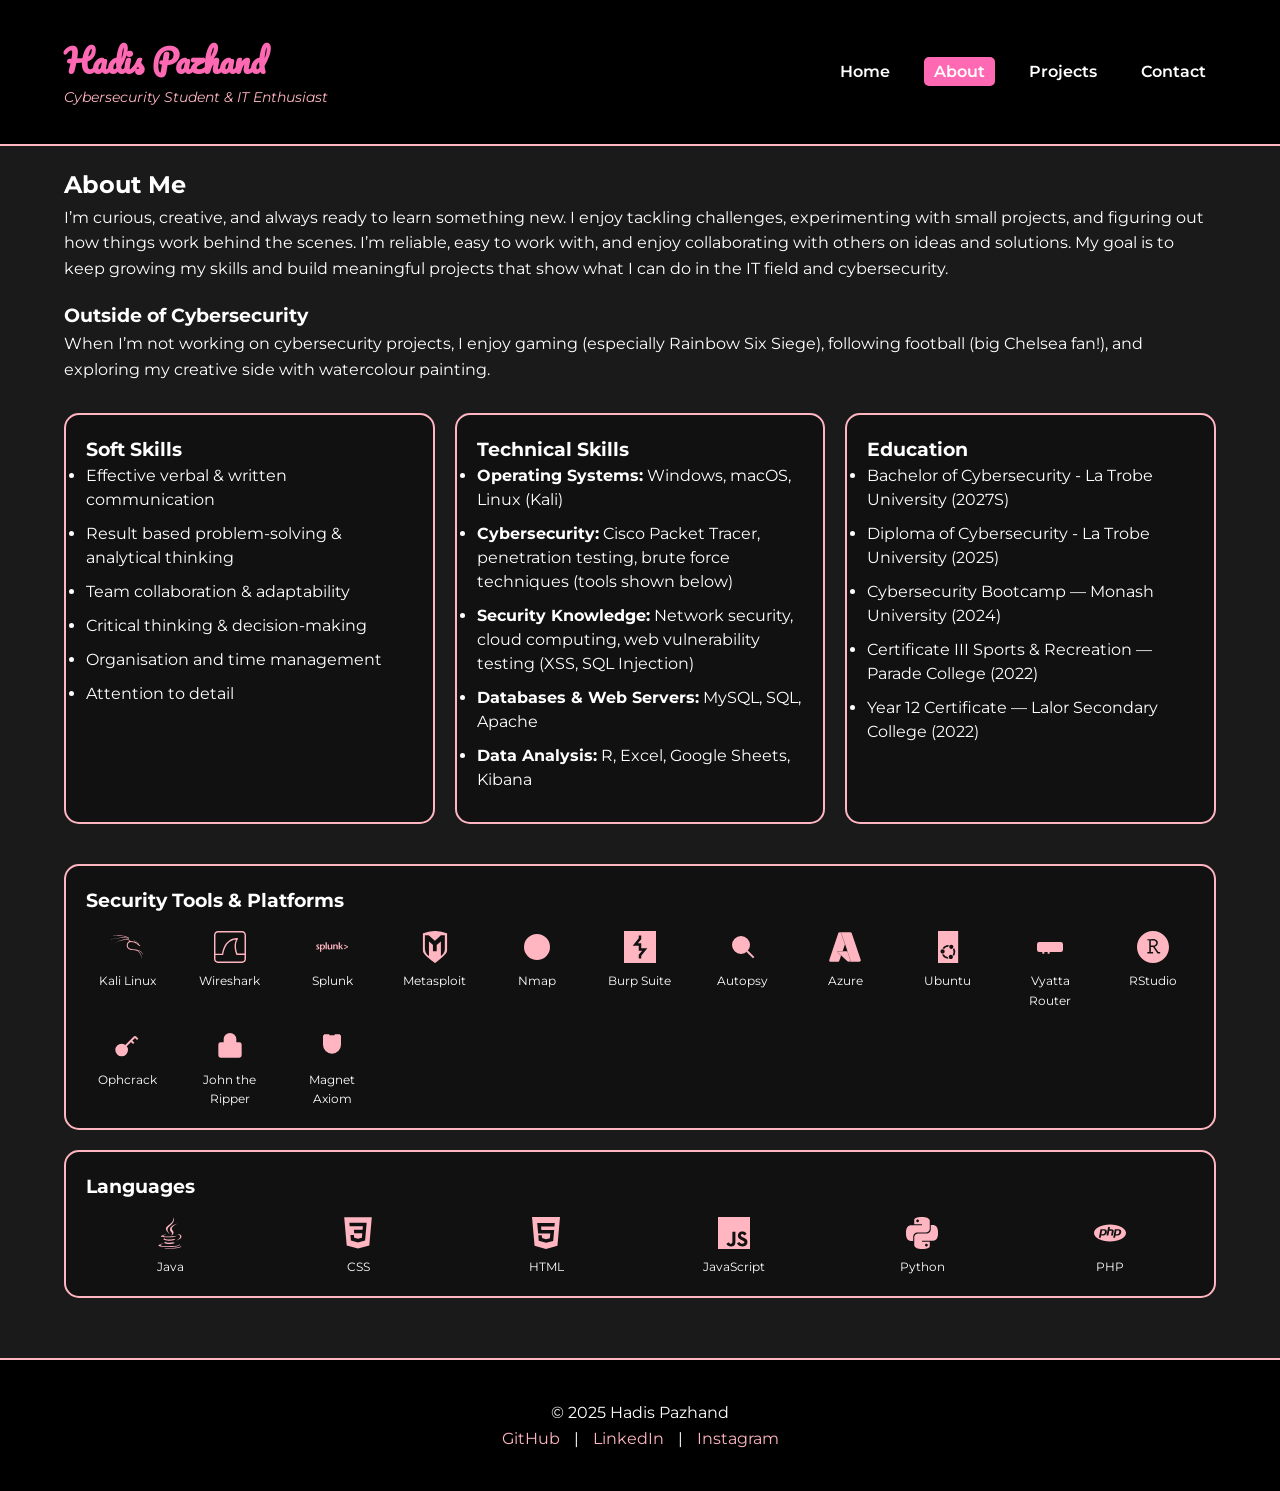
==== about.html @ 31d6acd4 "Add files via upload" ====
<!doctype html>
<html lang="en">
  <head>
    <meta charset="UTF-8" />
    <meta name="viewport" content="width=device-width, initial-scale=1.0" />
    <title>About Me | Hadis Pazhand</title>
    <meta name="description" content="About Hadis Pazhand — cybersecurity student, technical skills, tools, and education background." />
    <link rel="icon" href="favicon.svg" type="image/svg+xml" />
    <link rel="stylesheet" href="style.css" />
  </head>
  <body>
    <!-- Header / Navigation -->
    <header class="site-header">
      <div class="container header-inner">
        <div class="brand">
          <h1>Hadis Pazhand</h1>
          <p class="subtitle">Cybersecurity Student & IT Enthusiast</p>
        </div>
        <button class="nav-toggle" id="navToggle" aria-label="Toggle navigation" aria-expanded="false">
      <span></span><span></span><span></span>
    </button>
    <nav class="nav" id="siteNav">
          <a href="index.html" class="nav-link">Home</a>
          <a href="about.html" class="nav-link active">About</a>
          <a href="projects.html" class="nav-link">Projects</a>
          <a href="contact.html" class="nav-link">Contact</a>
        </nav>
      </div>
    </header>

    <!-- Main Content -->
    <main class="container">
      <h2>About Me</h2>
      <p>
        I’m curious, creative, and always ready to learn something new. I enjoy
        tackling challenges, experimenting with small projects, and figuring out
        how things work behind the scenes. I’m reliable, easy to work with, and
        enjoy collaborating with others on ideas and solutions. My goal is to
        keep growing my skills and build meaningful projects that show what I
        can do in the IT field and cybersecurity.
      </p>

      <section class="interests">
        <h3>Outside of Cybersecurity</h3>
        <p>
          When I’m not working on cybersecurity projects, I enjoy gaming
          (especially Rainbow Six Siege), following football (big Chelsea fan!),
          and exploring my creative side with watercolour painting.
        </p>
      </section>

      <section class="quick-info">
        <div class="card">
          <h3>Soft Skills</h3>
          <ul>
            <li>Effective verbal & written communication</li>
            <li>Result based problem-solving & analytical thinking</li>
            <li>Team collaboration & adaptability</li>
            <li>Critical thinking & decision-making</li>
            <li>Organisation and time management</li>
            <li>Attention to detail</li>
          </ul>
        </div>

        <div class="card">
          <h3>Technical Skills</h3>
          <ul>
            <li>
              <strong>Operating Systems:</strong> Windows, macOS, Linux (Kali)
            </li>
            <li>
              <strong>Cybersecurity:</strong> Cisco Packet Tracer, penetration
              testing, brute force techniques (tools shown below)
            </li>
            <li>
              <strong>Security Knowledge:</strong> Network security, cloud
              computing, web vulnerability testing (XSS, SQL Injection)
            </li>
            <li>
              <strong>Databases & Web Servers:</strong> MySQL, SQL, Apache
            </li>
            <li>
              <strong>Data Analysis:</strong> R, Excel, Google Sheets, Kibana
            </li>
          </ul>
        </div>
        <div class="card">
          <h3>Education</h3>
          <ul>
            <li>Bachelor of Cybersecurity - La Trobe University (2027S)</li>
            <li>Diploma of Cybersecurity - La Trobe University (2025)</li>
            <li>Cybersecurity Bootcamp — Monash University (2024)</li>
            <li>Certificate III Sports & Recreation — Parade College (2022)</li>
            <li>Year 12 Certificate — Lalor Secondary College (2022)</li>
          </ul>
        </div>
      </section>

      <section class="skills-section">
        <div class="card">
          <h3>Security Tools &amp; Platforms</h3>
          <div class="skills-grid">
            <div class="skill-item">
              <svg viewBox="0 0 24 24">
                <title>Kali Linux</title>
                <path
                  d="M12.778 5.943s-1.97-.13-5.327.92c-3.42 1.07-5.36 2.587-5.36 2.587s5.098-2.847 10.852-3.008zm7.351 3.095l.257-.017s-1.468-1.78-4.278-2.648c1.58.642 2.954 1.493 4.021 2.665zm.42.74c.039-.068.166.217.263.337.004.024.01.039-.045.027-.005-.025-.013-.032-.013-.032s-.135-.08-.177-.137c-.041-.057-.049-.157-.028-.195zm3.448 8.479s.312-3.578-5.31-4.403a18.277 18.277 0 0 0-2.524-.187c-4.506.06-4.67-5.197-1.275-5.462 1.407-.116 3.087.643 4.73 1.408-.007.204.002.385.136.552.134.168.648.35.813.445.164.094.691.43 1.014.85.07-.131.654-.512.654-.512s-.14.003-.465-.119c-.326-.122-.713-.49-.722-.511-.01-.022-.015-.055.06-.07.059-.049-.072-.207-.13-.265-.058-.058-.445-.716-.454-.73-.009-.016-.012-.031-.04-.05-.085-.027-.46.04-.46.04s-.575-.283-.774-.893c.003.107-.099.224 0 .469-.3-.127-.558-.344-.762-.88-.12.305 0 .499 0 .499s-.707-.198-.82-.85c-.124.293 0 .469 0 .469s-1.153-.602-3.069-.61c-1.283-.118-1.55-2.374-1.43-2.754 0 0-1.85-.975-5.493-1.406-3.642-.43-6.628-.065-6.628-.065s6.45-.31 11.617 1.783c.176.785.704 2.094.989 2.723-.815.563-1.733 1.092-1.876 2.97-.143 1.878 1.472 3.53 3.474 3.58 1.9.102 3.214.116 4.806.942 1.52.84 2.766 3.4 2.89 5.703.132-1.709-.509-5.383-3.5-6.498 4.181.732 4.549 3.832 4.549 3.832zM12.68 5.663l-.15-.485s-2.484-.441-5.822-.204C3.37 5.211 0 6.38 0 6.38s6.896-1.735 12.68-.717Z"
                />
              </svg>
              <span>Kali Linux</span>
            </div>
            <div class="skill-item">
              <svg viewBox="0 0 24 24">
                <title>Wireshark</title>
                <path
                  d="m2.95 0c-1.62 0-2.95 1.32-2.95 2.95v18.1c0 1.63 1.32 2.95 2.95 2.95h18.1c1.62 0 2.95-1.32 2.95-2.95v-18.1c-.00024-1.63-1.32-2.95-2.95-2.95zm0 1.09h18.1c1.04 0 1.85.818 1.85 1.86v14h-5.27c-.335-.796-2.57-6.47.283-10.9a.516.517 0 0 0-.443-.794c-5.24.0827-8.2 3.19-9.74 6.21-1.35 2.64-1.63 4.91-1.69 5.53h-4.95v-14c0-1.04.817-1.86 1.85-1.86zm13.6 5.24c-2.62 5.24.248 11.4.248 11.4a.516.517 0 0 0 .469.301h5.62v3.05c0 1.04-.817 1.86-1.85 1.86h-18.1c-1.04 0-1.85-.818-1.85-1.86v-3.05h5.39a.516.517 0 0 0 .514-.477s.226-2.8 1.66-5.62c1.34-2.62 3.67-5.17 7.91-5.57z"
                />
              </svg>
              <span>Wireshark</span>
            </div>
            <div class="skill-item">
              <svg viewBox="0 0 24 24">
                <title>Splunk</title>
                <path
                  d="M23.348 11.911l-2.241-1.091v-.65L24 11.621v.593l-2.893 1.438v-.636zm-5.397 1.841h-.961v-5.31h.961v3.116h.102l1.28-1.481.723.31-1.23 1.316 1.453 1.809-.888.311-1.44-1.996zm-2.577-.002v-2.068a2.685 2.685 0 0 0-.026-.42.791.791 0 0 0-.09-.26c-.113-.202-.308-.304-.59-.304a.888.888 0 0 0-.461.113.673.673 0 0 0-.286.33 1.012 1.012 0 0 0-.07.263c-.012.13-.019.262-.017.395v1.95h-.961v-3.614h.961l.002.485c.185-.2.373-.348.566-.437.192-.089.418-.134.673-.134.286 0 .527.058.721.177a1.016 1.016 0 0 1 .475.665 1.972 1.972 0 0 1 .054.448c.002.1.004.22.004.358v2.053zm-4.115.002l-.002-.485a1.783 1.783 0 0 1-.565.437 1.597 1.597 0 0 1-.674.135c-.285 0-.524-.057-.72-.17a.972.972 0 0 1-.425-.504.75.75 0 0 1-.054-.167 1.918 1.918 0 0 1-.033-.199 2.033 2.033 0 0 1-.017-.258 15.516 15.516 0 0 1-.005-.355V10.13h.956v2.07c-.003.141.006.282.026.42.015.092.045.18.09.26.113.204.308.306.59.306.36 0 .606-.15.74-.449.035-.082.06-.168.074-.257.017-.134.024-.269.022-.403v-1.95h.955v3.624zM7.184 8.44h.955v5.31h-.955zM5.759 11.9c0-.396-.08-.708-.24-.937a.759.759 0 0 0-.657-.345.804.804 0 0 0-.693.366c-.171.245-.256.574-.253.99 0 .405.084.723.25.957a.796.796 0 0 0 .69.347.685.685 0 0 0 .433-.135.985.985 0 0 0 .277-.34c.071-.14.121-.292.147-.448.03-.151.043-.3.046-.455m1.01-.036c.003.266-.04.532-.129.786-.082.23-.204.441-.364.626-.31.361-.764.567-1.24.563a1.67 1.67 0 0 1-.313-.028 1.041 1.041 0 0 1-.275-.098 1.33 1.33 0 0 1-.257-.178 2.379 2.379 0 0 1-.265-.268v2.293h-.929v-5.425h.93l.004.529c.169-.212.353-.368.55-.468.197-.1.426-.15.688-.147a1.509 1.509 0 0 1 1.156.507c.148.166.259.361.33.571.08.236.12.485.115.737m-4.21.89a.946.946 0 0 1-.102.441 1.007 1.007 0 0 1-.282.345c-.13.1-.275.173-.43.22a1.8 1.8 0 0 1-.546.08 1.985 1.985 0 0 1-.637-.097 1.964 1.964 0 0 1-.563-.32l.312-.505c.15.126.284.217.405.275.115.057.24.087.368.087a.557.557 0 0 0 .373-.12.396.396 0 0 0 .14-.322.475.475 0 0 0-.12-.318 1.306 1.306 0 0 0-.187-.173 9.231 9.231 0 0 0-.308-.232 6.787 6.787 0 0 1-.281-.21 2.11 2.11 0 0 1-.252-.232 1.039 1.039 0 0 1-.18-.275.826.826 0 0 1-.069-.347.893.893 0 0 1 .094-.409.935.935 0 0 1 .255-.314 1.22 1.22 0 0 1 .39-.203c.16-.05.327-.074.494-.072.184 0 .368.026.545.076.174.05.338.123.488.219l-.282.454a1.05 1.05 0 0 0-.608-.201.504.504 0 0 0-.323.102.307.307 0 0 0-.126.253c0 .098.041.193.113.26.074.078.203.186.385.325.185.136.336.253.457.355.104.085.202.182.286.286.065.08.115.173.145.273a.808.808 0 0 1 .046.299Z"
                />
              </svg>
              <span>Splunk</span>
            </div>
            <div class="skill-item">
              <svg viewBox="0 0 24 24">
                <title>Metasploit</title>
                <path
                  d="M11.353 0h1.368q4.19.218 8.144 1.616.217.077.216.309-.015 4.033-.002 12.102 0 .81-.093 1.173c-.217.845-.76 1.635-1.326 2.325q-.318.388-1.024 1.046-2.955 2.75-6.01 5.094-.183.14-.516.335h-.17q-.627-.42-.945-.673-3.992-3.184-5.442-4.459-1.348-1.185-2.169-2.611c-.369-.64-.466-1.287-.465-2.099q.01-6.048.002-12.218c0-.183.09-.264.261-.325Q7.145.227 11.352 0ZM7.474 7.864q0-.094.069-.031l2.797 2.516a.374.372 21.2 0 1 .122.276l-.006 4.333a.182.182 0 0 0 .183.184l2.524-.018a.11.11 89.8 0 0 .108-.11q-.007-2.201.01-4.461.002-.173.146-.29 1.397-1.145 2.946-2.393.068-.055.068.032v10.881q0 .092.063.024.794-.865 1.628-1.838.71-.83.984-1.87.26-.989.262-1.997.007-4.754.009-9.768a.136.136 0 0 0-.137-.136q-1.15.004-2.424 0c-.287-.002-.441-.022-.619.149Q14.16 5.317 11.982 7.4a.046.046 0 0 1-.062 0Q9.782 5.437 7.769 3.525c-.234-.222-.515-.381-.843-.373q-1.09.026-2.33.005-.184-.004-.184.18-.003 4.54.005 9.032.002.536.036 1.027c.076 1.093.2 2.126.803 3.021.574.852 1.329 1.656 2.126 2.405q.023.022.054.026.04.006.04-.034z"
                />
              </svg>
              <span>Metasploit</span>
            </div>
            <div class="skill-item">
              <svg
                viewBox="0 0 24 24"
                fill="none"
                stroke="#ffb6c1"
                stroke-width="1.5"
              >
                <title>Nmap</title>
                <circle cx="12" cy="12" r="9" />
                <circle cx="12" cy="12" r="4.5" />
                <circle cx="12" cy="12" r="1" fill="#ffb6c1" />
                <path d="M12 3v3M12 18v3M3 12h3M18 12h3" />
              </svg>
              <span>Nmap</span>
            </div>
            <div class="skill-item">
              <svg viewBox="0 0 24 24">
                <title>Burp Suite</title>
                <path
                  d="M0 0v24h24V0Zm11.063 3.357h1.874v2.756L10.41 9.2h2.527v3.748h4.579l-4.578 5.592v2.104h-1.876v-2.758l2.528-3.086h-2.527V11.05h-4.58l4.58-5.592Z"
                />
              </svg>
              <span>Burp Suite</span>
            </div>
            <div class="skill-item">
              <svg
                viewBox="0 0 24 24"
                fill="none"
                stroke="#ffb6c1"
                stroke-width="1.5"
              >
                <title>Autopsy</title>
                <circle cx="10.5" cy="10.5" r="6" />
                <path d="M15 15l5 5" />
              </svg>
              <span>Autopsy</span>
            </div>
            <div class="skill-item">
              <svg viewBox="0 0 128 128">
                <title>Azure</title>
                <path
                  d="M43.983 4.653a5.911 5.911 0 015.6 4.022l35.91 106.396a5.911 5.911 0 01-5.603 7.802h41.38a5.917 5.917 0 004.8-2.465 5.909 5.909 0 00.798-5.34L90.961 8.672a5.91 5.91 0 00-5.602-4.022zm-1.336.478a5.92 5.92 0 00-5.61 4.029L1.132 115.55a5.91 5.91 0 005.6 7.8h28.893c1.239 0 2.446-.41 3.452-1.113a5.923 5.923 0 002.157-2.916l7.019-20.71-13.411-12.857c-.246-.273-1.353-2.274-.369-4.002 1.108-1.659 2.955-1.659 2.955-1.659h17.285l9.074-26.145L48.274 8.321c-.042-.205-.914-1.365-2.281-2.28-1.37-.915-3.345-.909-3.345-.909zm-4.88 75.74a2.724 2.724 0 00-1.86 4.718l37.83 35.31c1.101 1.03 2.502 1.631 4.007 1.631 0 0 1.282.068 2.055-.033 1.817-.273 3.525-1.768 4.09-2.39 1.457-1.939.794-4.95.794-4.95l-11.45-34.28z"
                />
              </svg>
              <span>Azure</span>
            </div>
            <div class="skill-item">
              <svg viewBox="0 0 128 128">
                <title>Ubuntu</title>
                <path
                  d="M24 0v128h80.662V0H24zm53.22 55.023c4.613 0 8.35 3.768 8.35 8.416 0 4.648-3.737 8.416-8.35 8.416-4.61 0-8.35-3.768-8.35-8.416 0-4.648 3.74-8.416 8.35-8.416zm-11.486.854c.653.004 1.309.033 1.965.086a12.213 12.213 0 00-2.533 6.824c-6.573.122-12.64 3.392-16.398 8.842a11.834 11.834 0 00-3.815-1.549 11.785 11.785 0 00-2.52-.271c-.21 0-.421.002-.634.015l-.004.002c4.872-8.663 14.146-14.006 23.94-13.949zm22.594 12.328a27.771 27.771 0 013.938 20.963 27.677 27.677 0 01-5.303 11.342l.002.006-.004-.004.002-.002a12.092 12.092 0 00-3.996-6.268 20.658 20.658 0 002.597-6.52 20.736 20.736 0 00-1.93-13.976 12.1 12.1 0 004.694-5.54zM42.443 73.48c4.611 0 8.35 3.768 8.35 8.416 0 4.648-3.739 8.416-8.35 8.416-4.612 0-8.35-3.768-8.35-8.416 0-4.648 3.738-8.416 8.35-8.416zm4.963 19.417c2.826 5.492 7.853 9.364 13.87 10.663l.001-.004a20.048 20.048 0 002.05.336 12.107 12.107 0 002.443 7.037 27.24 27.24 0 01-5.93-.614c-8.903-1.924-16.153-8.07-19.572-16.535a11.934 11.934 0 007.138-.883zm27.936 2.291c4.612 0 8.35 3.769 8.35 8.417 0 4.647-3.738 8.416-8.35 8.416-4.611 0-8.352-3.769-8.352-8.416 0-4.648 3.74-8.416 8.352-8.416z"
                />
              </svg>
              <span>Ubuntu</span>
            </div>
            <div class="skill-item">
              <svg
                viewBox="0 0 24 24"
                fill="none"
                stroke="#ffb6c1"
                stroke-width="1.5"
              >
                <title>Vyatta Router</title>
                <rect x="3" y="9" width="18" height="6" rx="1" />
                <path d="M7 15v2M11 15v2M15 12h3M7 12h.01" />
              </svg>
              <span>Vyatta Router</span>
            </div>
            <div class="skill-item">
              <svg viewBox="0 0 128 128">
                <title>RStudio</title>
                <path
                  d="M71.4 38.8c-1.5-.6-3.9-1-6.9-1.1-4.2-.1-9 .4-9.2.5v20c13.3.6 15.5-1.7 15.5-1.7 11.6-5.9 4.3-16.2.6-17.7z"
                />
                <path
                  d="M64 0C28.6 0 0 28.6 0 64s28.6 64 64 64 64-28.6 64-64S99.3 0 64 0zm28.6 89.8H82L64.4 63.5h-9V84h9v5.8H41.5v-5.7l7.6-.1-.1-45.9c-.8-.2-7.5-.8-7.5-.8V32c1 1 7.9 1.2 7.9 1.2 1.6.1 3.9.2 5.2-.1 9.3-1.7 16.4-.4 16.4-.4 14 3.2 14.2 15.8 10.3 22.6-3.5 5.8-10.3 7.2-10.3 7.2l14.4 21.8 7.2-.1v5.6z"
                />
              </svg>
              <span>RStudio</span>
            </div>
            <div class="skill-item">
              <svg
                viewBox="0 0 24 24"
                fill="none"
                stroke="#ffb6c1"
                stroke-width="1.5"
              >
                <title>Ophcrack</title>
                <circle cx="8" cy="15" r="4" />
                <path d="M11 12l7-7M15 8l2 2M18 5l2 2" />
              </svg>
              <span>Ophcrack</span>
            </div>
            <div class="skill-item">
              <svg
                viewBox="0 0 24 24"
                fill="none"
                stroke="#ffb6c1"
                stroke-width="1.5"
              >
                <title>John the Ripper</title>
                <rect x="4" y="10" width="16" height="10" rx="1" />
                <path d="M8 10V7a4 4 0 018 0v3" />
                <circle cx="12" cy="15" r="1.5" fill="#ffb6c1" stroke="none" />
              </svg>
              <span>John the Ripper</span>
            </div>
            <div class="skill-item">
              <svg
                viewBox="0 0 24 24"
                fill="none"
                stroke="#ffb6c1"
                stroke-width="1.5"
              >
                <title>Magnet Axiom</title>
                <path d="M6 4v7a6 6 0 0012 0V4" />
                <path d="M6 4h4M14 4h4M6 11h4M14 11h4" />
              </svg>
              <span>Magnet Axiom</span>
            </div>
          </div>
        </div>

        <div class="card">
          <h3>Languages</h3>
          <div class="skills-grid">
            <div class="skill-item">
              <svg viewBox="0 0 128 128">
                <title>Java</title>
                <path
                  d="M47.617 98.12c-19.192 5.362 11.677 16.439 36.115 5.969-4.003-1.556-6.874-3.351-6.874-3.351-10.897 2.06-15.952 2.222-25.844 1.092-8.164-.935-3.397-3.71-3.397-3.71zm33.189-10.46c-14.444 2.779-22.787 2.69-33.354 1.6-8.171-.845-2.822-4.805-2.822-4.805-21.137 7.016 11.767 14.977 41.309 6.336-3.14-1.106-5.133-3.131-5.133-3.131zm11.319-60.575c.001 0-42.731 10.669-22.323 34.187 6.024 6.935-1.58 13.17-1.58 13.17s15.289-7.891 8.269-17.777c-6.559-9.215-11.587-13.793 15.634-29.58zm9.998 81.144s3.529 2.91-3.888 5.159c-14.102 4.272-58.706 5.56-71.095.171-4.45-1.938 3.899-4.625 6.526-5.192 2.739-.593 4.303-.485 4.303-.485-4.952-3.487-32.013 6.85-13.742 9.815 49.821 8.076 90.817-3.637 77.896-9.468zM85 77.896c2.395-1.634 5.703-3.053 5.703-3.053s-9.424 1.685-18.813 2.474c-11.494.964-23.823 1.154-30.012.326-14.652-1.959 8.033-7.348 8.033-7.348s-8.812-.596-19.644 4.644C17.455 81.134 61.958 83.958 85 77.896zm5.609 15.145c-.108.29-.468.616-.468.616 31.273-8.221 19.775-28.979 4.822-23.725-1.312.464-2 1.543-2 1.543s.829-.334 2.678-.72c7.559-1.575 18.389 10.119-5.032 22.286zM64.181 70.069c-4.614-10.429-20.26-19.553.007-35.559C89.459 14.563 76.492 1.587 76.492 1.587c5.23 20.608-18.451 26.833-26.999 39.667-5.821 8.745 2.857 18.142 14.688 28.815zm27.274 51.748c-19.187 3.612-42.854 3.191-56.887.874 0 0 2.874 2.38 17.646 3.331 22.476 1.437 57-.8 57.816-11.436.001 0-1.57 4.032-18.575 7.231z"
                />
              </svg>
              <span>Java</span>
            </div>
            <div class="skill-item">
              <svg viewBox="0 0 128 128">
                <title>CSS</title>
                <path
                  d="M8.76 1l10.055 112.883 45.118 12.58 45.244-12.626L119.24 1H8.76zm89.591 25.862l-3.347 37.605.01.203-.014.467v-.004l-2.378 26.294-.262 2.336L64 101.607v.001l-.022.019-28.311-7.888L33.75 72h13.883l.985 11.054 15.386 4.17-.004.008v-.002l15.443-4.229L81.075 65H48.792l-.277-3.043-.631-7.129L47.553 51h34.749l1.264-14H30.64l-.277-3.041-.63-7.131L29.401 23h69.281l-.331 3.862z"
                />
              </svg>
              <span>CSS</span>
            </div>
            <div class="skill-item">
              <svg viewBox="0 0 24 24">
                <title>HTML</title>
                <path
                  d="M1.5 0h21l-1.91 21.563L11.977 24l-8.564-2.438L1.5 0zm7.031 9.75l-.232-2.718 10.059.003.23-2.622L5.412 4.41l.698 8.01h9.126l-.326 3.426-2.91.804-2.955-.81-.188-2.11H6.248l.33 4.171L12 19.351l5.379-1.443.744-8.157H8.531z"
                />
              </svg>
              <span>HTML</span>
            </div>
            <div class="skill-item">
              <svg viewBox="0 0 24 24">
                <title>JavaScript</title>
                <path
                  d="M0 0h24v24H0V0zm22.034 18.276c-.175-1.095-.888-2.015-3.003-2.873-.736-.345-1.554-.585-1.797-1.14-.091-.33-.105-.51-.046-.705.15-.646.915-.84 1.515-.66.39.12.75.42.976.9 1.034-.676 1.034-.676 1.755-1.125-.27-.42-.404-.601-.586-.78-.63-.705-1.469-1.065-2.834-1.034l-.705.089c-.676.165-1.32.525-1.71 1.005-1.14 1.291-.811 3.541.569 4.471 1.365 1.02 3.361 1.244 3.616 2.205.24 1.17-.87 1.545-1.966 1.41-.811-.18-1.26-.586-1.755-1.336l-1.83 1.051c.21.48.45.689.81 1.109 1.74 1.756 6.09 1.666 6.871-1.004.029-.09.24-.705.074-1.65l.046.067zm-8.983-7.245h-2.248c0 1.938-.009 3.864-.009 5.805 0 1.232.063 2.363-.138 2.711-.33.689-1.18.601-1.566.48-.396-.196-.597-.466-.83-.855-.063-.105-.11-.196-.127-.196l-1.825 1.125c.305.63.75 1.172 1.324 1.517.855.51 2.004.675 3.207.405.783-.226 1.458-.691 1.811-1.411.51-.93.402-2.07.397-3.346.012-2.054 0-4.109 0-6.179l.004-.056z"
                />
              </svg>
              <span>JavaScript</span>
            </div>
            <div class="skill-item">
              <svg viewBox="0 0 24 24">
                <title>Python</title>
                <path
                  d="M14.25.18l.9.2.73.26.59.3.45.32.34.34.25.34.16.33.1.3.04.26.02.2-.01.13V8.5l-.05.63-.13.55-.21.46-.26.38-.3.31-.33.25-.35.19-.35.14-.33.1-.3.07-.26.04-.21.02H8.77l-.69.05-.59.14-.5.22-.41.27-.33.32-.27.35-.2.36-.15.37-.1.35-.07.32-.04.27-.02.21v3.06H3.17l-.21-.03-.28-.07-.32-.12-.35-.18-.36-.26-.36-.36-.35-.46-.32-.59-.28-.73-.21-.88-.14-1.05-.05-1.23.06-1.22.16-1.04.24-.87.32-.71.36-.57.4-.44.42-.33.42-.24.4-.16.36-.1.32-.05.24-.01h.16l.06.01h8.16v-.83H6.18l-.01-2.75-.02-.37.05-.34.11-.31.17-.28.25-.26.31-.23.38-.2.44-.18.51-.15.58-.12.64-.1.71-.06.77-.04.84-.02 1.27.05zm-6.3 1.98l-.23.33-.08.41.08.41.23.34.33.22.41.09.41-.09.33-.22.23-.34.08-.41-.08-.41-.23-.33-.33-.22-.41-.09-.41.09zm13.09 3.95l.28.06.32.12.35.18.36.27.36.35.35.47.32.59.28.73.21.88.14 1.04.05 1.23-.06 1.23-.16 1.04-.24.86-.32.71-.36.57-.4.45-.42.33-.42.24-.4.16-.36.09-.32.05-.24.02-.16-.01h-8.22v.82h5.84l.01 2.76.02.36-.05.34-.11.31-.17.29-.25.25-.31.24-.38.2-.44.17-.51.15-.58.13-.64.09-.71.07-.77.04-.84.01-1.27-.04-1.07-.14-.9-.2-.73-.25-.59-.3-.45-.33-.34-.34-.25-.34-.16-.33-.1-.3-.04-.25-.02-.2.01-.13v-5.34l.05-.64.13-.54.21-.46.26-.38.3-.32.33-.24.35-.2.35-.14.33-.1.3-.06.26-.04.21-.02.13-.01h5.84l.69-.05.59-.14.5-.21.41-.28.33-.32.27-.35.2-.36.15-.36.1-.35.07-.32.04-.28.02-.21V6.07h2.09l.14.01zm-6.47 14.25l-.23.33-.08.41.08.41.23.33.33.23.41.08.41-.08.33-.23.23-.33.08-.41-.08-.41-.23-.33-.33-.23-.41-.08-.41.08z"
                />
              </svg>
              <span>Python</span>
            </div>
            <div class="skill-item">
              <svg viewBox="0 0 24 24">
                <title>PHP</title>
                <path
                  d="M7.01 10.207h-.944l-.515 2.648h.838c.556 0 .97-.105 1.242-.314.272-.21.455-.559.55-1.049.092-.47.05-.802-.124-.995-.175-.193-.523-.29-1.047-.29zM12 5.688C5.373 5.688 0 8.514 0 12s5.373 6.313 12 6.313S24 15.486 24 12c0-3.486-5.373-6.312-12-6.312zm-3.26 7.451c-.261.25-.575.438-.917.551-.336.108-.765.164-1.285.164H5.357l-.327 1.681H3.652l1.23-6.326h2.65c.797 0 1.378.209 1.744.628.366.418.476 1.002.33 1.752a2.836 2.836 0 0 1-.305.847c-.143.255-.33.49-.561.703zm4.024.715l.543-2.799c.063-.318.039-.536-.068-.651-.107-.116-.336-.174-.687-.174H11.46l-.704 3.625H9.388l1.23-6.327h1.367l-.327 1.682h1.218c.767 0 1.295.134 1.586.401s.378.7.263 1.299l-.572 2.944h-1.389zm7.597-2.265a2.782 2.782 0 0 1-.305.847c-.143.255-.33.49-.561.703a2.44 2.44 0 0 1-.917.551c-.336.108-.765.164-1.286.164h-1.18l-.327 1.682h-1.378l1.23-6.326h2.649c.797 0 1.378.209 1.744.628.366.417.477 1.001.331 1.751zM17.766 10.207h-.943l-.516 2.648h.838c.557 0 .971-.105 1.242-.314.272-.21.455-.559.551-1.049.092-.47.049-.802-.125-.995s-.524-.29-1.047-.29z"
                />
              </svg>
              <span>PHP</span>
            </div>
          </div>
        </div>
      </section>
    </main>

    <!-- Footer -->
    <footer class="site-footer">
      <div class="container">
        <p>© 2025 Hadis Pazhand</p>
        <div class="social-links">
          <a href="https://github.com/HadisPazhand" target="_blank">GitHub</a> |
          <a href="https://www.linkedin.com/in/hadis-pazhand-5264311b1/" target="_blank">LinkedIn</a> |
          <a href="https://www.instagram.com" target="_blank">Instagram</a>
        </div>
      </div>
    </footer>
  
    <script>
      const navToggle = document.getElementById('navToggle');
      const siteNav = document.getElementById('siteNav');
      if (navToggle && siteNav) {
        navToggle.addEventListener('click', () => {
          const isOpen = siteNav.classList.toggle('nav-open');
          navToggle.setAttribute('aria-expanded', isOpen);
        });
      }
    </script>
  </body>
</html>
---- style.css ----
/* Google Font  */
@import url("https://fonts.googleapis.com/css2?family=Montserrat:wght@400;600&family=Pacifico&display=swap");

/* General Styles  */
* {
  margin: 0;
  padding: 0;
  box-sizing: border-box;
}

body {
  font-family: "Montserrat", sans-serif;
  background-color: #1a1a1a; /* dark background */
  color: #fff;
  line-height: 1.6;
}

a {
  text-decoration: none;
  color: #ffb6c1; /* cute pink */
}

a:hover {
  color: #ff69b4;
}

/* Container  */
.container {
  width: 90%;
  max-width: 1200px;
  margin: auto;
  padding: 20px 0;
}
main.container p {
  margin-bottom: 20px;
}

/* Header  */
.site-header {
  background-color: #000;
  padding: 15px 0;
  border-bottom: 2px solid #ffb6c1;
}

.header-inner {
  display: flex;
  justify-content: space-between;
  align-items: center;
}
.brand h1 {
  font-family: "Pacifico", cursive;
  color: #ff69b4;
  margin-left: 0;
}

.subtitle {
  font-style: italic;
  color: #ffb6c1;
  font-size: 0.9rem;
  margin-left: 0;
}

.nav .nav-link {
  margin-left: 20px;
  font-weight: 600;
  color: #fff;
  padding: 5px 10px;
  border-radius: 5px;
}

.nav .nav-link.active,
.nav .nav-link:hover {
  background-color: #ff69b4;
  color: #fff;
}

/* Hero Section */
.hero {
  display: flex;
  flex-wrap: wrap;
  align-items: center;
  margin: 40px 0;
}

.hero-left {
  flex: 1;
  min-width: 300px;
}

.hero-left h2 {
  font-family: "Pacifico", cursive;
  font-size: 2.5rem;
  color: #ff69b4;
  margin-bottom: 10px;
  padding-left: 40px;
}

.hero-left p {
  font-size: 1.1rem;
  margin-bottom: 20px;
  padding-left: 40px;
}

.btn {
  display: inline-block;
  padding: 10px 20px;
  background-color: #ff69b4;
  color: #fff;
  border-radius: 25px;
  font-weight: 600;
  transition: 0.3s;
  margin-left: 20px; /* add this to align with paragraphs */
  margin-top: 20px; /* keeps some space above button */
}

.btn:hover {
  background-color: #ff1493;
}

.hero-right {
  flex: 1;
  min-width: 300px;
  text-align: center;
}

.profile-photo {
  width: 350px;
  height: 350px;
  border-radius: 50%;
  border: 5px solid #ffb6c1;
  object-fit: cover;
  box-shadow: 0 4px 12px rgba(0, 0, 0, 0.2);
}

/* ===== Cards ===== */
.quick-info {
  display: flex;
  flex-wrap: wrap;
  gap: 20px;
  margin-bottom: 40px;
}

.card {
  background-color: #111;
  border: 2px solid #ffb6c1;
  border-radius: 15px;
  padding: 20px;
  flex: 1;
  min-width: 250px;
  transition: 0.3s;
}

.card:hover {
  background-color: #222;
  transform: translateY(-5px);
}

/* Projects */
.project-card {
  background-color: #111;
  border: 2px solid #ffb6c1;
  border-radius: 15px;
  padding: 20px;
  margin-bottom: 30px;
  transition: 0.3s;
}

.project-card img {
  max-width: 100%;
  border-radius: 10px;
  margin-bottom: 15px;
}

.project-card:hover {
  background-color: #222;
  transform: translateY(-5px);
}

/*  Contact Form */
.contact-form {
  background-color: #111;
  border: 2px solid #ffb6c1;
  border-radius: 15px;
  padding: 30px;
  max-width: 600px;
  margin: 20px auto;
}

.contact-form label {
  display: block;
  margin-bottom: 5px;
  font-weight: 600;
  color: #ffb6c1;
}

.contact-form input,
.contact-form textarea {
  width: 100%;
  padding: 10px;
  margin-bottom: 15px;
  border-radius: 10px;
  border: none;
  outline: none;
}

.contact-form button {
  background-color: #ff69b4;
  color: #fff;
  padding: 12px 25px;
  border-radius: 25px;
  font-weight: 600;
  border: none;
  cursor: pointer;
  transition: 0.3s;
}

.contact-form button:hover {
  background-color: #ff1493;
}

.form-note {
  font-size: 0.8rem;
  color: #ffb6c1;
}

/* Footer */
.site-footer {
  background-color: #000;
  text-align: center;
  padding: 20px 0;
  border-top: 2px solid #ffb6c1;
}

.site-footer .social-links a {
  margin: 0 10px;
  color: #ffb6c1;
}

.site-footer .social-links a:hover {
  color: #ff69b4;
}

/* Hero CTAs */
.hero-ctas {
  display: flex;
  flex-wrap: wrap;
  gap: 12px;
  align-items: center;
  margin-left: 20px;
}

.btn-outline {
  background-color: transparent;
  border: 2px solid #ff69b4;
  color: #ff69b4;
  margin-left: 0;
  margin-top: 0;
}

.btn-outline:hover {
  background-color: #ff69b4;
  color: #fff;
}

/* Stats Strip */
.stats-strip {
  display: flex;
  flex-wrap: wrap;
  gap: 20px;
  justify-content: space-between;
  background-color: #111;
  border: 2px solid #ffb6c1;
  border-radius: 15px;
  padding: 25px 20px;
  margin: 30px 0;
}

.stat-item {
  flex: 1;
  min-width: 150px;
  text-align: center;
  padding: 0 10px;
}

.stat-number {
  display: block;
  font-family: "Pacifico", cursive;
  font-size: 2.2rem;
  color: #ff69b4;
  line-height: 1.3;
}

.stat-label {
  display: block;
  font-size: 0.8rem;
  color: #fff;
  opacity: 0.85;
  margin-top: 4px;
}

/* Page titles */
.page-title {
  font-family: "Pacifico", cursive;
  color: #ff69b4;
  font-size: 2rem;
  margin-bottom: 10px;
}

.page-intro {
  max-width: 700px;
  margin-bottom: 30px !important;
  color: #ddd;
}

/* Upgraded project cards */
.project-card-inner {
  display: flex;
  flex-wrap: wrap;
  gap: 20px;
}

.project-thumb {
  flex: 0 0 280px;
  display: block;
  border-radius: 10px;
  overflow: hidden;
  border: 1px solid rgba(255, 182, 193, 0.4);
}

.project-thumb img {
  width: 100%;
  height: 180px;
  object-fit: cover;
  display: block;
  margin: 0;
  transition: 0.3s;
}

.project-thumb:hover img {
  transform: scale(1.04);
}

.project-body {
  flex: 1;
  min-width: 250px;
}

.project-body-full {
  flex: 1 1 100%;
}

.project-card-featured {
  border-color: #ff69b4;
  box-shadow: 0 0 20px rgba(255, 105, 180, 0.15);
  position: relative;
}

.project-tag {
  display: inline-block;
  background-color: #ff69b4;
  color: #fff;
  font-size: 0.7rem;
  font-weight: 600;
  letter-spacing: 0.5px;
  text-transform: uppercase;
  padding: 4px 12px;
  border-radius: 20px;
  margin-bottom: 12px;
}

.project-highlights {
  list-style: none;
  margin: 10px 0 15px;
  padding: 0;
}

.project-highlights li {
  font-size: 0.9rem;
  color: #ffb6c1;
  padding-left: 18px;
  position: relative;
  margin-bottom: 6px;
}

.project-highlights li::before {
  content: "▸";
  position: absolute;
  left: 0;
  color: #ff69b4;
}

.project-buttons {
  display: flex;
  flex-wrap: wrap;
  gap: 10px;
}

.project-button {
  display: inline-block;
  background-color: #ff69b4;
  color: #fff;
  padding: 10px 18px;
  border-radius: 20px;
  font-weight: 600;
  font-size: 0.9rem;
  transition: 0.3s;
}

.project-button:hover {
  background-color: #ff1493;
  color: #fff;
}

.project-button-outline {
  background-color: transparent;
  border: 2px solid #ff69b4;
  color: #ff69b4;
  padding: 8px 16px;
}

.project-button-outline:hover {
  background-color: #ff69b4;
  color: #fff;
}

/* Mobile nav */
.nav-toggle {
  display: none;
  flex-direction: column;
  gap: 5px;
  background: none;
  border: none;
  cursor: pointer;
  padding: 6px;
}

.nav-toggle span {
  width: 24px;
  height: 2px;
  background-color: #ffb6c1;
  display: block;
}

/* Responsive */
@media (max-width: 768px) {
  .hero {
    flex-direction: column;
    text-align: center;
  }

  .hero-left,
  .hero-right {
    min-width: 100%;
  }

  .hero-ctas {
    justify-content: center;
    margin-left: 0;
  }

  .quick-info {
    flex-direction: column;
  }

  .stats-strip {
    flex-direction: column;
  }

  .header-inner {
    flex-wrap: wrap;
  }

  .nav-toggle {
    display: flex;
  }

  .nav {
    display: none;
    width: 100%;
    flex-direction: column;
    margin-top: 10px;
  }

  .nav.nav-open {
    display: flex;
  }

  .nav .nav-link {
    margin-left: 0;
    margin-bottom: 6px;
    display: block;
  }

  .project-card-inner {
    flex-direction: column;
  }

  .project-thumb {
    flex-basis: auto;
  }
}
.quick-info .card ul li {
  margin-bottom: 10px;
  line-height: 1.5;
}

.quick-info {
  margin-top: 30px; /* adds space above the boxes aka 'cards' */
}
/* Icon Skills Grid */
.skills-section {
  margin-top: 20px;
  margin-bottom: 40px;
}

.skills-section .card {
  margin-bottom: 20px;
}

.skills-grid {
  display: grid;
  grid-template-columns: repeat(auto-fit, minmax(80px, 1fr));
  gap: 20px;
  margin-top: 15px;
}

.skill-item {
  display: flex;
  flex-direction: column;
  align-items: center;
  gap: 8px;
  text-align: center;
}

.skill-item svg {
  width: 32px;
  height: 32px;
  fill: #ffb6c1;
  flex-shrink: 0;
}

.skill-item span {
  font-size: 12px;
  color: #fff;
}
/* Category filter bar */
.filter-bar {
  display: flex;
  flex-wrap: wrap;
  gap: 10px;
  margin-bottom: 30px;
}

.filter-btn {
  background-color: transparent;
  border: 2px solid rgba(255, 182, 193, 0.4);
  color: #ffb6c1;
  padding: 8px 16px;
  border-radius: 20px;
  font-family: "Montserrat", sans-serif;
  font-weight: 600;
  font-size: 0.85rem;
  cursor: pointer;
  transition: 0.25s;
}

.filter-btn:hover {
  border-color: #ff69b4;
  color: #fff;
}

.filter-btn.active {
  background-color: #ff69b4;
  border-color: #ff69b4;
  color: #fff;
}

/* Category badges on cards */
.project-category-badge {
  display: inline-block;
  font-size: 0.7rem;
  font-weight: 600;
  text-transform: uppercase;
  letter-spacing: 0.5px;
  padding: 3px 10px;
  border-radius: 20px;
  margin-bottom: 10px;
  margin-right: 8px;
}

.cat-pentesting { background: rgba(255, 105, 180, 0.15); color: #ff69b4; border: 1px solid rgba(255,105,180,0.4); }
.cat-forensics { background: rgba(120, 180, 255, 0.15); color: #78b4ff; border: 1px solid rgba(120,180,255,0.4); }
.cat-soc { background: rgba(120, 255, 180, 0.15); color: #78ffb4; border: 1px solid rgba(120,255,180,0.4); }
.cat-software { background: rgba(255, 220, 120, 0.15); color: #ffdc78; border: 1px solid rgba(255,220,120,0.4); }

.project-card-placeholder {
  border-style: dashed;
  opacity: 0.75;
}

.no-results {
  text-align: center;
  color: #ffb6c1;
  padding: 40px 0;
  font-style: italic;
}
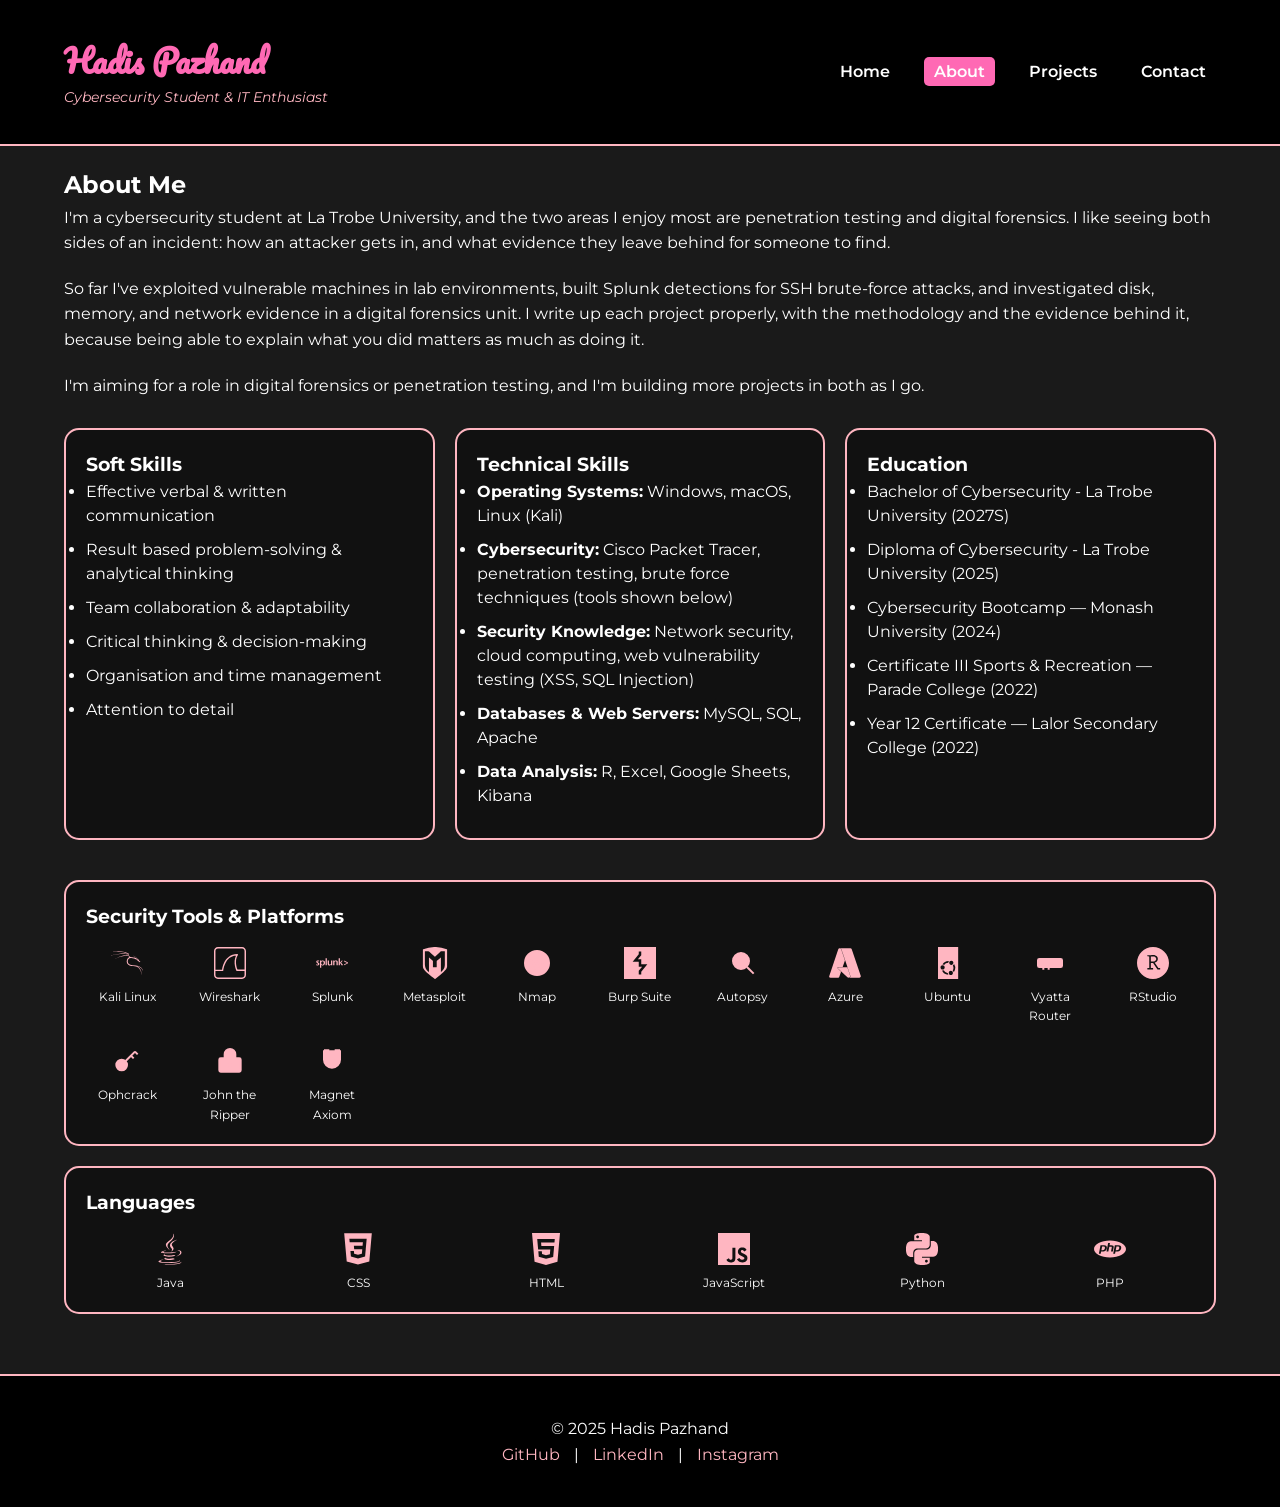
==== commit 5a5d9624: "Revise About Me section with cybersecurity focus Updated the 'About Me' section to reflect current s" ====
--- a/about.html
+++ b/about.html
@@ -31,22 +31,23 @@
     <!-- Main Content -->
     <main class="container">
       <h2>About Me</h2>
-      <p>
-        I’m curious, creative, and always ready to learn something new. I enjoy
-        tackling challenges, experimenting with small projects, and figuring out
-        how things work behind the scenes. I’m reliable, easy to work with, and
-        enjoy collaborating with others on ideas and solutions. My goal is to
-        keep growing my skills and build meaningful projects that show what I
-        can do in the IT field and cybersecurity.
-      </p>
-
-      <section class="interests">
-        <h3>Outside of Cybersecurity</h3>
-        <p>
-          When I’m not working on cybersecurity projects, I enjoy gaming
-          (especially Rainbow Six Siege), following football (big Chelsea fan!),
-          and exploring my creative side with watercolour painting.
-        </p>
+  <p>
+  I'm a cybersecurity student at La Trobe University, and the two areas I enjoy
+  most are penetration testing and digital forensics. I like seeing both sides
+  of an incident: how an attacker gets in, and what evidence they leave behind
+  for someone to find.
+</p>
+<p>
+  So far I've exploited vulnerable machines in lab environments, built Splunk
+  detections for SSH brute-force attacks, and investigated disk, memory, and
+  network evidence in a digital forensics unit. I write up each project
+  properly, with the methodology and the evidence behind it, because being able
+  to explain what you did matters as much as doing it.
+</p>
+<p>
+  I'm aiming for a role in digital forensics or penetration testing, and I'm
+  building more projects in both as I go.
+</p>
       </section>
 
       <section class="quick-info">
